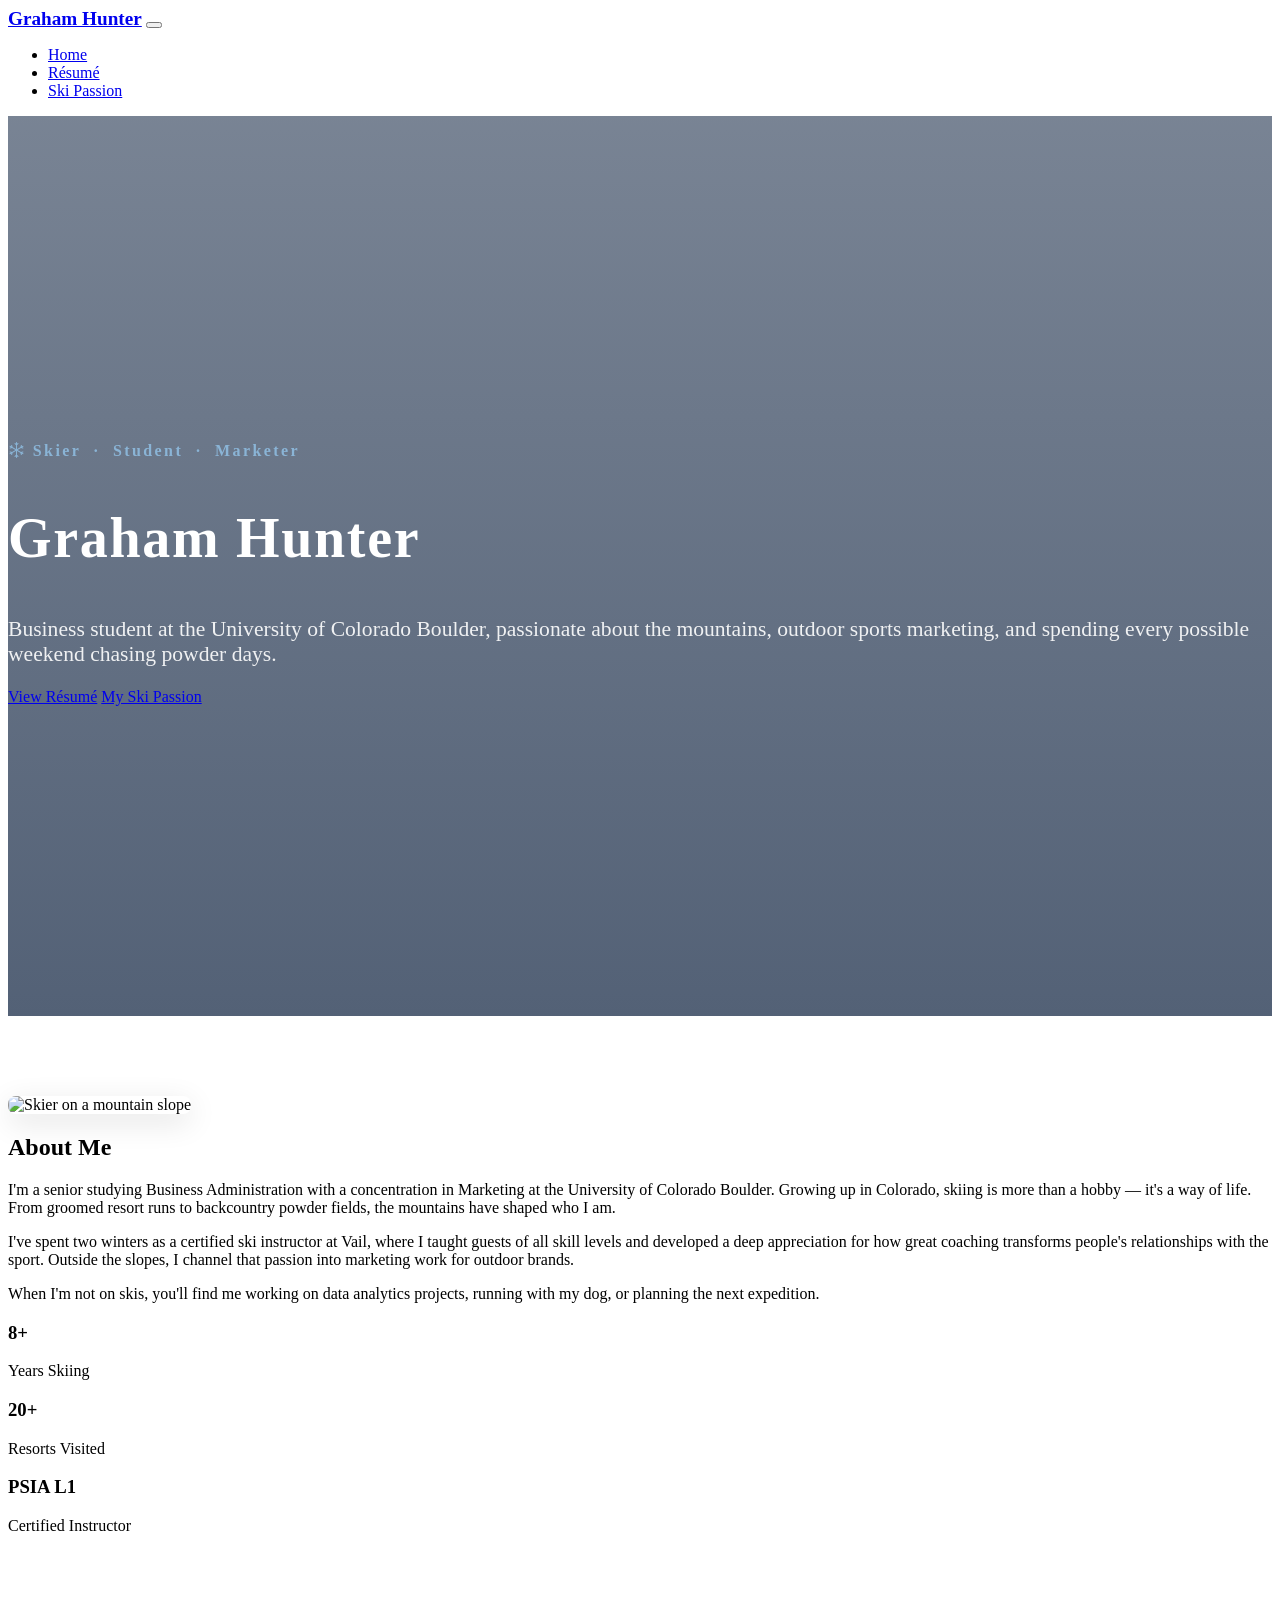
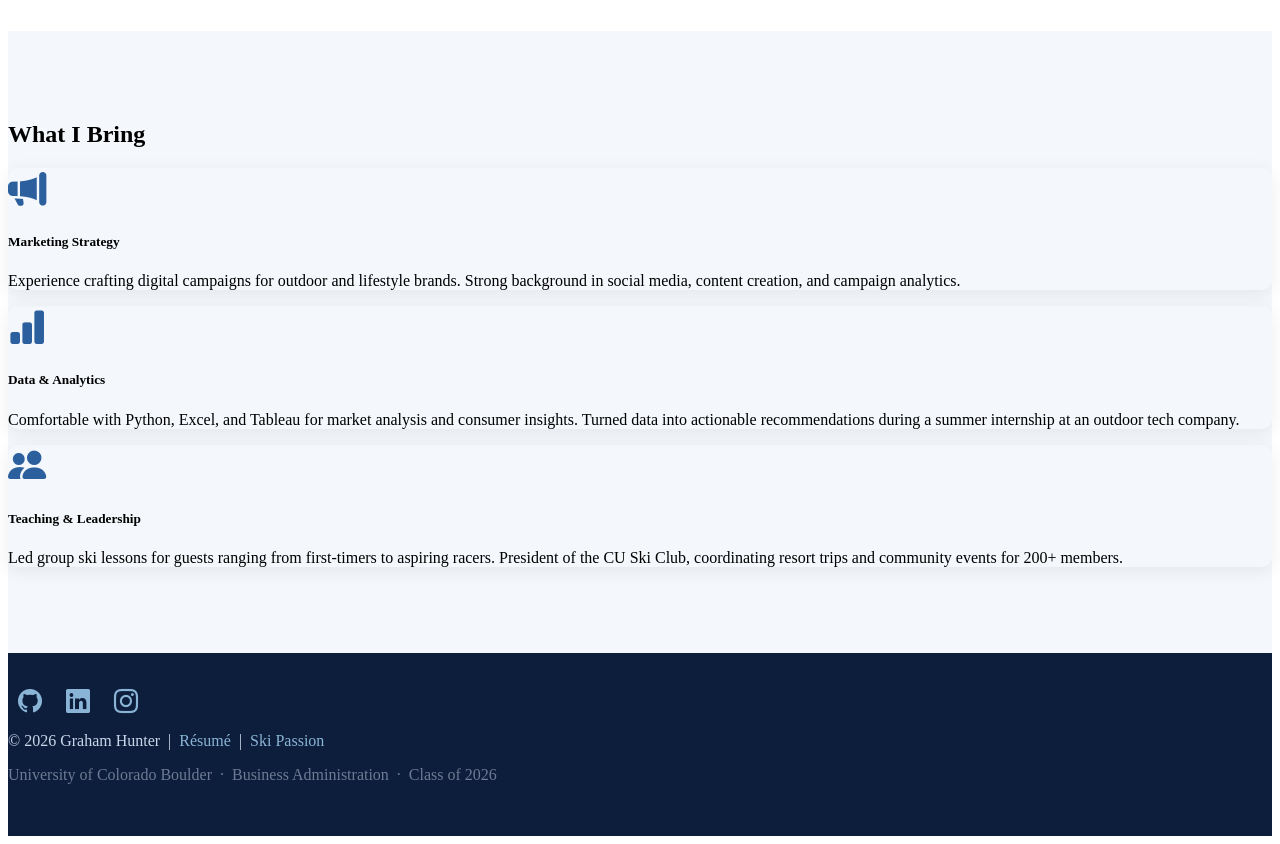
==== index.html @ b3d6cd38 "Create index.html" ====
<!DOCTYPE html>
<html lang="en">
<head>
  <meta charset="UTF-8" />
  <meta name="viewport" content="width=device-width, initial-scale=1.0" />
  <title>Graham Hunter</title>
  <link rel="stylesheet" href="https://cdn.jsdelivr.net/npm/bootswatch@5.3.2/dist/litera/bootstrap.min.css" />
  <link rel="stylesheet" href="https://cdn.jsdelivr.net/npm/bootstrap-icons@1.11.3/font/bootstrap-icons.min.css" />
  <style>
    .hero-section {
      background: linear-gradient(rgba(10, 30, 60, 0.55), rgba(10, 30, 60, 0.70)),
                  url('https://images.unsplash.com/photo-1551524559-8af4e6624178?w=1600&auto=format&fit=crop') center/cover no-repeat;
      min-height: 100vh;
      display: flex;
      align-items: center;
      color: #ffffff;
    }
    .hero-section h1 { font-size: 3.5rem; font-weight: 700; letter-spacing: 0.03em; }
    .hero-section p.lead { font-size: 1.35rem; opacity: 0.9; }
    .navbar-brand { font-weight: 700; font-size: 1.2rem; }
    #about { padding: 80px 0; }
    .about-img { width: 100%; max-width: 420px; border-radius: 8px; object-fit: cover; box-shadow: 0 8px 30px rgba(0,0,0,0.12); }
    #highlights { background-color: #f4f7fb; padding: 70px 0; }
    .highlight-card { border: none; border-radius: 10px; box-shadow: 0 4px 18px rgba(0,0,0,0.07); transition: transform 0.2s; }
    .highlight-card:hover { transform: translateY(-4px); }
    .highlight-icon { font-size: 2.4rem; color: #2c5f9e; }
    footer { background-color: #0d1e3c; color: #c8d8ea; padding: 36px 0; }
    footer a { color: #8ab4d6; text-decoration: none; }
    footer a:hover { color: #ffffff; }
    .social-icons a { font-size: 1.5rem; margin: 0 10px; color: #8ab4d6; }
    .social-icons a:hover { color: #ffffff; }
  </style>
</head>
<body>
<nav class="navbar navbar-expand-lg navbar-dark bg-dark fixed-top">
  <div class="container">
    <a class="navbar-brand" href="index.html">Graham Hunter</a>
    <button class="navbar-toggler" type="button" data-bs-toggle="collapse" data-bs-target="#navbarNav" aria-controls="navbarNav" aria-expanded="false" aria-label="Toggle navigation">
      <span class="navbar-toggler-icon"></span>
    </button>
    <div class="collapse navbar-collapse" id="navbarNav">
      <ul class="navbar-nav ms-auto">
        <li class="nav-item"><a class="nav-link active" href="index.html">Home</a></li>
        <li class="nav-item"><a class="nav-link" href="resume.html">Résumé</a></li>
        <li class="nav-item"><a class="nav-link" href="scratch.html">Ski Passion</a></li>
      </ul>
    </div>
  </div>
</nav>
<section class="hero-section">
  <div class="container">
    <div class="row">
      <div class="col-lg-8">
        <p class="text-uppercase mb-2" style="letter-spacing:0.15em; color:#8ab4d6; font-weight:600;"><i class="bi bi-snow me-1"></i> Skier &nbsp;·&nbsp; Student &nbsp;·&nbsp; Marketer</p>
        <h1 class="display-3 fw-bold mb-3">Graham Hunter</h1>
        <p class="lead mb-4">Business student at the University of Colorado Boulder, passionate about the mountains, outdoor sports marketing, and spending every possible weekend chasing powder days.</p>
        <a href="resume.html" class="btn btn-primary btn-lg me-3">View Résumé</a>
        <a href="scratch.html" class="btn btn-outline-light btn-lg">My Ski Passion</a>
      </div>
    </div>
  </div>
</section>
<section id="about">
  <div class="container">
    <div class="row align-items-center g-5">
      <div class="col-lg-5 text-center">
        <img src="https://images.unsplash.com/photo-1520034475321-cbe63696469a?w=600&auto=format&fit=crop" alt="Skier on a mountain slope" class="about-img" />
      </div>
      <div class="col-lg-7">
        <h2 class="mb-4">About Me</h2>
        <p>I'm a senior studying Business Administration with a concentration in Marketing at the University of Colorado Boulder. Growing up in Colorado, skiing is more than a hobby — it's a way of life. From groomed resort runs to backcountry powder fields, the mountains have shaped who I am.</p>
        <p>I've spent two winters as a certified ski instructor at Vail, where I taught guests of all skill levels and developed a deep appreciation for how great coaching transforms people's relationships with the sport. Outside the slopes, I channel that passion into marketing work for outdoor brands.</p>
        <p>When I'm not on skis, you'll find me working on data analytics projects, running with my dog, or planning the next expedition.</p>
        <div class="row mt-4 g-3 text-center">
          <div class="col-4"><h3 class="fw-bold text-primary">8+</h3><p class="text-muted small mb-0">Years Skiing</p></div>
          <div class="col-4"><h3 class="fw-bold text-primary">20+</h3><p class="text-muted small mb-0">Resorts Visited</p></div>
          <div class="col-4"><h3 class="fw-bold text-primary">PSIA L1</h3><p class="text-muted small mb-0">Certified Instructor</p></div>
        </div>
      </div>
    </div>
  </div>
</section>
<section id="highlights">
  <div class="container">
    <h2 class="text-center mb-5">What I Bring</h2>
    <div class="row g-4">
      <div class="col-md-4"><div class="card highlight-card p-4 text-center h-100"><div class="highlight-icon mb-3"><i class="bi bi-megaphone-fill"></i></div><h5 class="fw-semibold mb-2">Marketing Strategy</h5><p class="text-muted mb-0">Experience crafting digital campaigns for outdoor and lifestyle brands. Strong background in social media, content creation, and campaign analytics.</p></div></div>
      <div class="col-md-4"><div class="card highlight-card p-4 text-center h-100"><div class="highlight-icon mb-3"><i class="bi bi-bar-chart-fill"></i></div><h5 class="fw-semibold mb-2">Data &amp; Analytics</h5><p class="text-muted mb-0">Comfortable with Python, Excel, and Tableau for market analysis and consumer insights. Turned data into actionable recommendations during a summer internship at an outdoor tech company.</p></div></div>
      <div class="col-md-4"><div class="card highlight-card p-4 text-center h-100"><div class="highlight-icon mb-3"><i class="bi bi-people-fill"></i></div><h5 class="fw-semibold mb-2">Teaching &amp; Leadership</h5><p class="text-muted mb-0">Led group ski lessons for guests ranging from first-timers to aspiring racers. President of the CU Ski Club, coordinating resort trips and community events for 200+ members.</p></div></div>
    </div>
  </div>
</section>
<footer>
  <div class="container text-center">
    <div class="social-icons mb-3">
      <a href="https://github.com/jtpb6t7h6z-source" title="GitHub" target="_blank"><i class="bi bi-github"></i></a>
      <a href="https://www.linkedin.com/in/graham-hunter" title="LinkedIn" target="_blank"><i class="bi bi-linkedin"></i></a>
      <a href="https://www.instagram.com" title="Instagram" target="_blank"><i class="bi bi-instagram"></i></a>
    </div>
    <p class="mb-1">&copy; 2026 Graham Hunter &nbsp;|&nbsp; <a href="resume.html">Résumé</a> &nbsp;|&nbsp; <a href="scratch.html">Ski Passion</a></p>
    <p class="small" style="opacity:0.5;">University of Colorado Boulder &nbsp;·&nbsp; Business Administration &nbsp;·&nbsp; Class of 2026</p>
  </div>
</footer>
<script src="https://cdn.jsdelivr.net/npm/bootstrap@5.3.2/dist/js/bootstrap.bundle.min.js"></script>
</body>
</html>
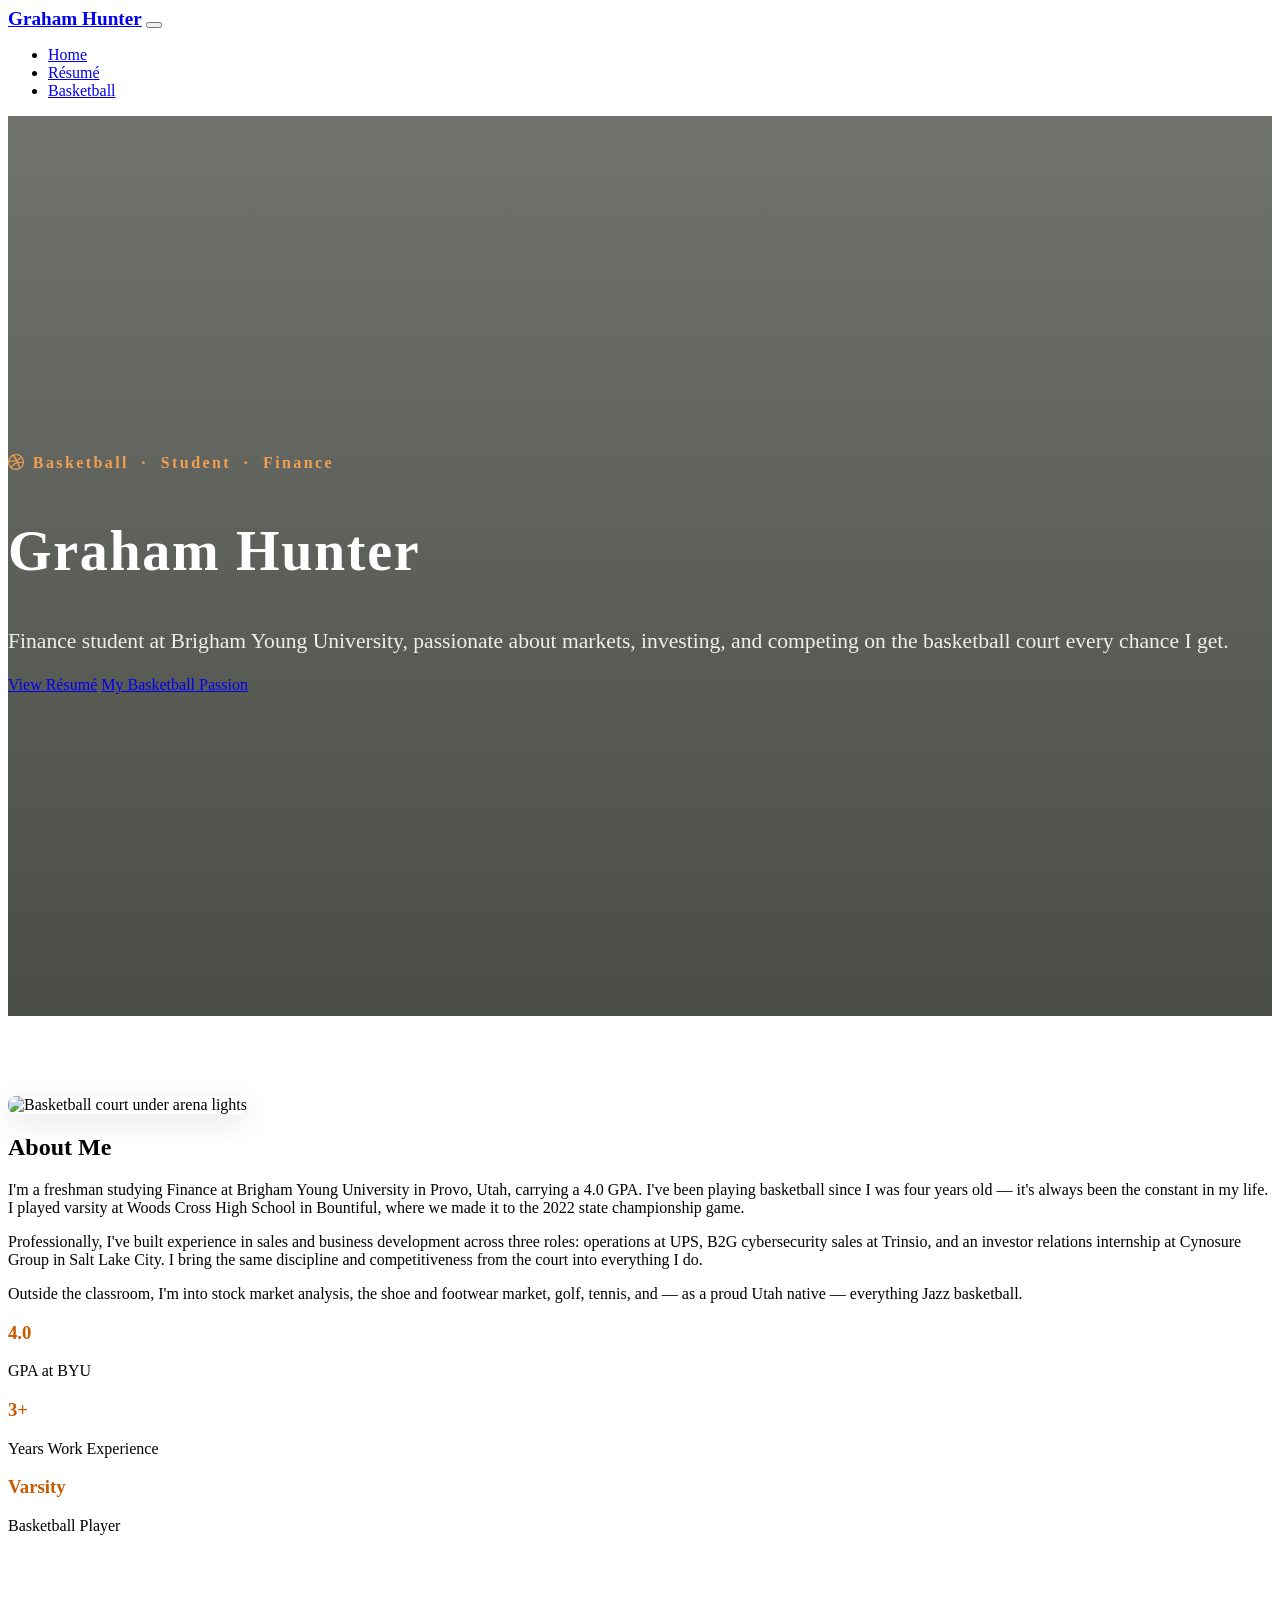
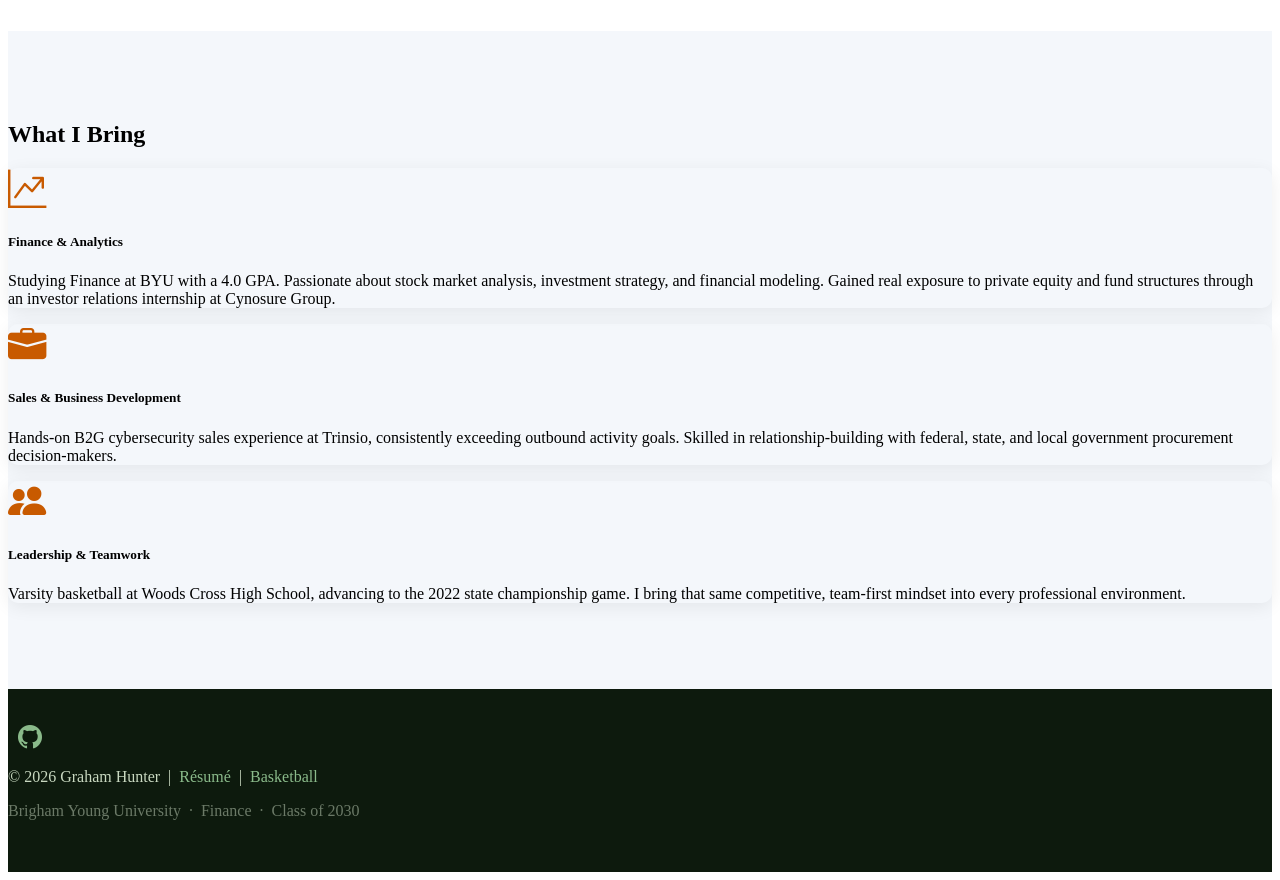
==== commit 0124982a: "Update site: real info + basketball theme" ====
--- a/index.html
+++ b/index.html
@@ -4,12 +4,15 @@
   <meta charset="UTF-8" />
   <meta name="viewport" content="width=device-width, initial-scale=1.0" />
   <title>Graham Hunter</title>
+  <!-- Bootswatch Litera (clean, professional Bootstrap theme) -->
   <link rel="stylesheet" href="https://cdn.jsdelivr.net/npm/bootswatch@5.3.2/dist/litera/bootstrap.min.css" />
+  <!-- Bootstrap Icons -->
   <link rel="stylesheet" href="https://cdn.jsdelivr.net/npm/bootstrap-icons@1.11.3/font/bootstrap-icons.min.css" />
   <style>
+    /* ---- Hero Section ---- */
     .hero-section {
-      background: linear-gradient(rgba(10, 30, 60, 0.55), rgba(10, 30, 60, 0.70)),
-                  url('https://images.unsplash.com/photo-1551524559-8af4e6624178?w=1600&auto=format&fit=crop') center/cover no-repeat;
+      background: linear-gradient(rgba(10, 15, 5, 0.58), rgba(10, 15, 5, 0.74)),
+                  url('https://images.unsplash.com/photo-1546519638-68e109498ffc?w=1600&auto=format&fit=crop') center/cover no-repeat;
       min-height: 100vh;
       display: flex;
       align-items: center;
@@ -17,90 +20,198 @@
     }
     .hero-section h1 { font-size: 3.5rem; font-weight: 700; letter-spacing: 0.03em; }
     .hero-section p.lead { font-size: 1.35rem; opacity: 0.9; }
+
+    /* ---- Navbar ---- */
     .navbar-brand { font-weight: 700; font-size: 1.2rem; }
+
+    /* ---- About Section ---- */
     #about { padding: 80px 0; }
-    .about-img { width: 100%; max-width: 420px; border-radius: 8px; object-fit: cover; box-shadow: 0 8px 30px rgba(0,0,0,0.12); }
+    .about-img {
+      width: 100%;
+      max-width: 420px;
+      border-radius: 8px;
+      object-fit: cover;
+      box-shadow: 0 8px 30px rgba(0,0,0,0.12);
+    }
+
+    /* ---- Highlights ---- */
     #highlights { background-color: #f4f7fb; padding: 70px 0; }
-    .highlight-card { border: none; border-radius: 10px; box-shadow: 0 4px 18px rgba(0,0,0,0.07); transition: transform 0.2s; }
+    .highlight-card {
+      border: none;
+      border-radius: 10px;
+      box-shadow: 0 4px 18px rgba(0,0,0,0.07);
+      transition: transform 0.2s;
+    }
     .highlight-card:hover { transform: translateY(-4px); }
-    .highlight-icon { font-size: 2.4rem; color: #2c5f9e; }
-    footer { background-color: #0d1e3c; color: #c8d8ea; padding: 36px 0; }
-    footer a { color: #8ab4d6; text-decoration: none; }
+    .highlight-icon { font-size: 2.4rem; color: #c85a00; }
+
+    /* ---- Footer ---- */
+    footer {
+      background-color: #0d1a0d;
+      color: #c8d8c0;
+      padding: 36px 0;
+    }
+    footer a { color: #8aba8a; text-decoration: none; }
     footer a:hover { color: #ffffff; }
-    .social-icons a { font-size: 1.5rem; margin: 0 10px; color: #8ab4d6; }
+    .social-icons a {
+      font-size: 1.5rem;
+      margin: 0 10px;
+      color: #8aba8a;
+    }
     .social-icons a:hover { color: #ffffff; }
   </style>
 </head>
 <body>
+
+<!-- ===== NAVBAR ===== -->
 <nav class="navbar navbar-expand-lg navbar-dark bg-dark fixed-top">
   <div class="container">
     <a class="navbar-brand" href="index.html">Graham Hunter</a>
-    <button class="navbar-toggler" type="button" data-bs-toggle="collapse" data-bs-target="#navbarNav" aria-controls="navbarNav" aria-expanded="false" aria-label="Toggle navigation">
+    <button class="navbar-toggler" type="button" data-bs-toggle="collapse" data-bs-target="#navbarNav"
+      aria-controls="navbarNav" aria-expanded="false" aria-label="Toggle navigation">
       <span class="navbar-toggler-icon"></span>
     </button>
     <div class="collapse navbar-collapse" id="navbarNav">
       <ul class="navbar-nav ms-auto">
         <li class="nav-item"><a class="nav-link active" href="index.html">Home</a></li>
         <li class="nav-item"><a class="nav-link" href="resume.html">Résumé</a></li>
-        <li class="nav-item"><a class="nav-link" href="scratch.html">Ski Passion</a></li>
+        <li class="nav-item"><a class="nav-link" href="scratch.html">Basketball</a></li>
       </ul>
     </div>
   </div>
 </nav>
+
+<!-- ===== HERO ===== -->
 <section class="hero-section">
   <div class="container">
     <div class="row">
       <div class="col-lg-8">
-        <p class="text-uppercase mb-2" style="letter-spacing:0.15em; color:#8ab4d6; font-weight:600;"><i class="bi bi-snow me-1"></i> Skier &nbsp;·&nbsp; Student &nbsp;·&nbsp; Marketer</p>
+        <p class="text-uppercase mb-2" style="letter-spacing:0.15em; color:#f0a050; font-weight:600;">
+          <i class="bi bi-dribbble me-1"></i> Basketball &nbsp;·&nbsp; Student &nbsp;·&nbsp; Finance
+        </p>
         <h1 class="display-3 fw-bold mb-3">Graham Hunter</h1>
-        <p class="lead mb-4">Business student at the University of Colorado Boulder, passionate about the mountains, outdoor sports marketing, and spending every possible weekend chasing powder days.</p>
+        <p class="lead mb-4">
+          Finance student at Brigham Young University, passionate about markets,
+          investing, and competing on the basketball court every chance I get.
+        </p>
         <a href="resume.html" class="btn btn-primary btn-lg me-3">View Résumé</a>
-        <a href="scratch.html" class="btn btn-outline-light btn-lg">My Ski Passion</a>
+        <a href="scratch.html" class="btn btn-outline-light btn-lg">My Basketball Passion</a>
       </div>
     </div>
   </div>
 </section>
+
+<!-- ===== ABOUT ===== -->
 <section id="about">
   <div class="container">
     <div class="row align-items-center g-5">
       <div class="col-lg-5 text-center">
-        <img src="https://images.unsplash.com/photo-1520034475321-cbe63696469a?w=600&auto=format&fit=crop" alt="Skier on a mountain slope" class="about-img" />
+        <img
+          src="https://images.unsplash.com/photo-1546519638-68e109498ffc?w=600&auto=format&fit=crop"
+          alt="Basketball court under arena lights"
+          class="about-img"
+        />
       </div>
       <div class="col-lg-7">
         <h2 class="mb-4">About Me</h2>
-        <p>I'm a senior studying Business Administration with a concentration in Marketing at the University of Colorado Boulder. Growing up in Colorado, skiing is more than a hobby — it's a way of life. From groomed resort runs to backcountry powder fields, the mountains have shaped who I am.</p>
-        <p>I've spent two winters as a certified ski instructor at Vail, where I taught guests of all skill levels and developed a deep appreciation for how great coaching transforms people's relationships with the sport. Outside the slopes, I channel that passion into marketing work for outdoor brands.</p>
-        <p>When I'm not on skis, you'll find me working on data analytics projects, running with my dog, or planning the next expedition.</p>
+        <p>
+          I'm a freshman studying Finance at Brigham Young University in Provo, Utah,
+          carrying a 4.0 GPA. I've been playing basketball since I was four years old —
+          it's always been the constant in my life. I played varsity at Woods Cross High
+          School in Bountiful, where we made it to the 2022 state championship game.
+        </p>
+        <p>
+          Professionally, I've built experience in sales and business development across
+          three roles: operations at UPS, B2G cybersecurity sales at Trinsio, and an
+          investor relations internship at Cynosure Group in Salt Lake City. I bring the
+          same discipline and competitiveness from the court into everything I do.
+        </p>
+        <p>
+          Outside the classroom, I'm into stock market analysis, the shoe and footwear
+          market, golf, tennis, and — as a proud Utah native — everything Jazz basketball.
+        </p>
         <div class="row mt-4 g-3 text-center">
-          <div class="col-4"><h3 class="fw-bold text-primary">8+</h3><p class="text-muted small mb-0">Years Skiing</p></div>
-          <div class="col-4"><h3 class="fw-bold text-primary">20+</h3><p class="text-muted small mb-0">Resorts Visited</p></div>
-          <div class="col-4"><h3 class="fw-bold text-primary">PSIA L1</h3><p class="text-muted small mb-0">Certified Instructor</p></div>
+          <div class="col-4">
+            <h3 class="fw-bold" style="color:#c85a00;">4.0</h3>
+            <p class="text-muted small mb-0">GPA at BYU</p>
+          </div>
+          <div class="col-4">
+            <h3 class="fw-bold" style="color:#c85a00;">3+</h3>
+            <p class="text-muted small mb-0">Years Work Experience</p>
+          </div>
+          <div class="col-4">
+            <h3 class="fw-bold" style="color:#c85a00;">Varsity</h3>
+            <p class="text-muted small mb-0">Basketball Player</p>
+          </div>
         </div>
       </div>
     </div>
   </div>
 </section>
+
+<!-- ===== HIGHLIGHTS ===== -->
 <section id="highlights">
   <div class="container">
     <h2 class="text-center mb-5">What I Bring</h2>
     <div class="row g-4">
-      <div class="col-md-4"><div class="card highlight-card p-4 text-center h-100"><div class="highlight-icon mb-3"><i class="bi bi-megaphone-fill"></i></div><h5 class="fw-semibold mb-2">Marketing Strategy</h5><p class="text-muted mb-0">Experience crafting digital campaigns for outdoor and lifestyle brands. Strong background in social media, content creation, and campaign analytics.</p></div></div>
-      <div class="col-md-4"><div class="card highlight-card p-4 text-center h-100"><div class="highlight-icon mb-3"><i class="bi bi-bar-chart-fill"></i></div><h5 class="fw-semibold mb-2">Data &amp; Analytics</h5><p class="text-muted mb-0">Comfortable with Python, Excel, and Tableau for market analysis and consumer insights. Turned data into actionable recommendations during a summer internship at an outdoor tech company.</p></div></div>
-      <div class="col-md-4"><div class="card highlight-card p-4 text-center h-100"><div class="highlight-icon mb-3"><i class="bi bi-people-fill"></i></div><h5 class="fw-semibold mb-2">Teaching &amp; Leadership</h5><p class="text-muted mb-0">Led group ski lessons for guests ranging from first-timers to aspiring racers. President of the CU Ski Club, coordinating resort trips and community events for 200+ members.</p></div></div>
+
+      <div class="col-md-4">
+        <div class="card highlight-card p-4 text-center h-100">
+          <div class="highlight-icon mb-3"><i class="bi bi-graph-up-arrow"></i></div>
+          <h5 class="fw-semibold mb-2">Finance &amp; Analytics</h5>
+          <p class="text-muted mb-0">
+            Studying Finance at BYU with a 4.0 GPA. Passionate about stock market analysis,
+            investment strategy, and financial modeling. Gained real exposure to private equity
+            and fund structures through an investor relations internship at Cynosure Group.
+          </p>
+        </div>
+      </div>
+
+      <div class="col-md-4">
+        <div class="card highlight-card p-4 text-center h-100">
+          <div class="highlight-icon mb-3"><i class="bi bi-briefcase-fill"></i></div>
+          <h5 class="fw-semibold mb-2">Sales &amp; Business Development</h5>
+          <p class="text-muted mb-0">
+            Hands-on B2G cybersecurity sales experience at Trinsio, consistently exceeding
+            outbound activity goals. Skilled in relationship-building with federal, state,
+            and local government procurement decision-makers.
+          </p>
+        </div>
+      </div>
+
+      <div class="col-md-4">
+        <div class="card highlight-card p-4 text-center h-100">
+          <div class="highlight-icon mb-3"><i class="bi bi-people-fill"></i></div>
+          <h5 class="fw-semibold mb-2">Leadership &amp; Teamwork</h5>
+          <p class="text-muted mb-0">
+            Varsity basketball at Woods Cross High School, advancing to the 2022 state
+            championship game. I bring that same competitive, team-first mindset into
+            every professional environment.
+          </p>
+        </div>
+      </div>
+
     </div>
   </div>
 </section>
+
+<!-- ===== FOOTER ===== -->
 <footer>
   <div class="container text-center">
     <div class="social-icons mb-3">
-      <a href="https://github.com/jtpb6t7h6z-source" title="GitHub" target="_blank"><i class="bi bi-github"></i></a>
-      <a href="https://www.linkedin.com/in/graham-hunter" title="LinkedIn" target="_blank"><i class="bi bi-linkedin"></i></a>
-      <a href="https://www.instagram.com" title="Instagram" target="_blank"><i class="bi bi-instagram"></i></a>
-    </div>
-    <p class="mb-1">&copy; 2026 Graham Hunter &nbsp;|&nbsp; <a href="resume.html">Résumé</a> &nbsp;|&nbsp; <a href="scratch.html">Ski Passion</a></p>
-    <p class="small" style="opacity:0.5;">University of Colorado Boulder &nbsp;·&nbsp; Business Administration &nbsp;·&nbsp; Class of 2026</p>
+      <a href="https://github.com/jtpb6t7h6z-source" title="GitHub" target="_blank">
+        <i class="bi bi-github"></i>
+      </a>
+    </div>
+    <p class="mb-1">&copy; 2026 Graham Hunter &nbsp;|&nbsp;
+      <a href="resume.html">Résumé</a> &nbsp;|&nbsp;
+      <a href="scratch.html">Basketball</a>
+    </p>
+    <p class="small" style="opacity:0.5;">Brigham Young University &nbsp;·&nbsp; Finance &nbsp;·&nbsp; Class of 2030</p>
   </div>
 </footer>
+
+<!-- Bootstrap 5 JS -->
 <script src="https://cdn.jsdelivr.net/npm/bootstrap@5.3.2/dist/js/bootstrap.bundle.min.js"></script>
 </body>
 </html>
